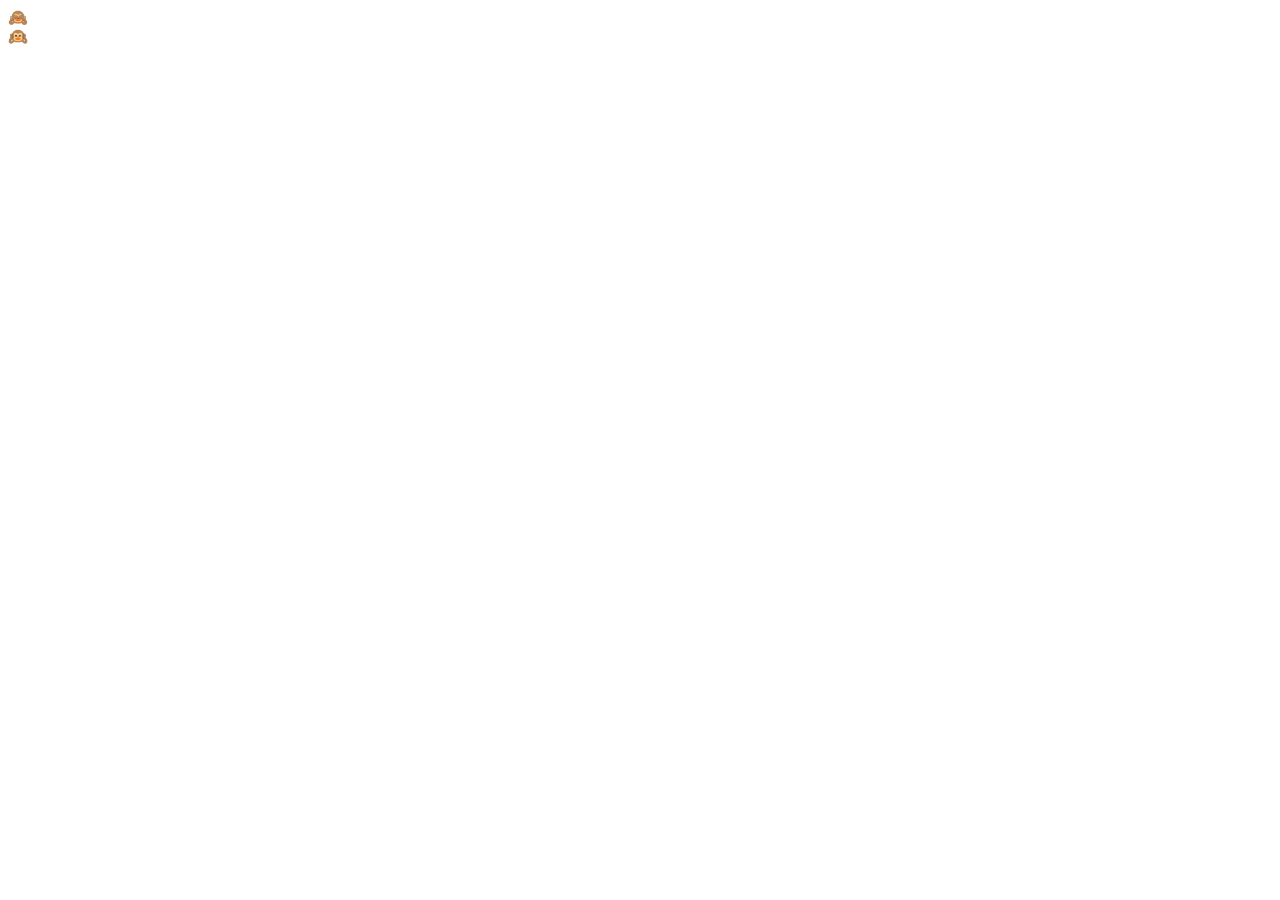
==== index1.html @ 172ba628 "https://github.com/Ritalexi/Javascript.Practice.git" ====
<!DOCTYPE html>
<html lang="en">
<head>
    <meta charset="UTF-8">
    <meta http-equiv="X-UA-Compatible" content="IE=edge">
    <meta name="viewport" content="width=device-width, initial-scale=1.0">
    <title>PICK A BOO</title>
    <link rel="stylesheet" href="stylesheet.css">
</head>
<body>
    <div class="emoji closed active">🙈</div>
    <div class="emoji open">🙉</div>
    <script src="./app.js"></script>
</body>
</html>
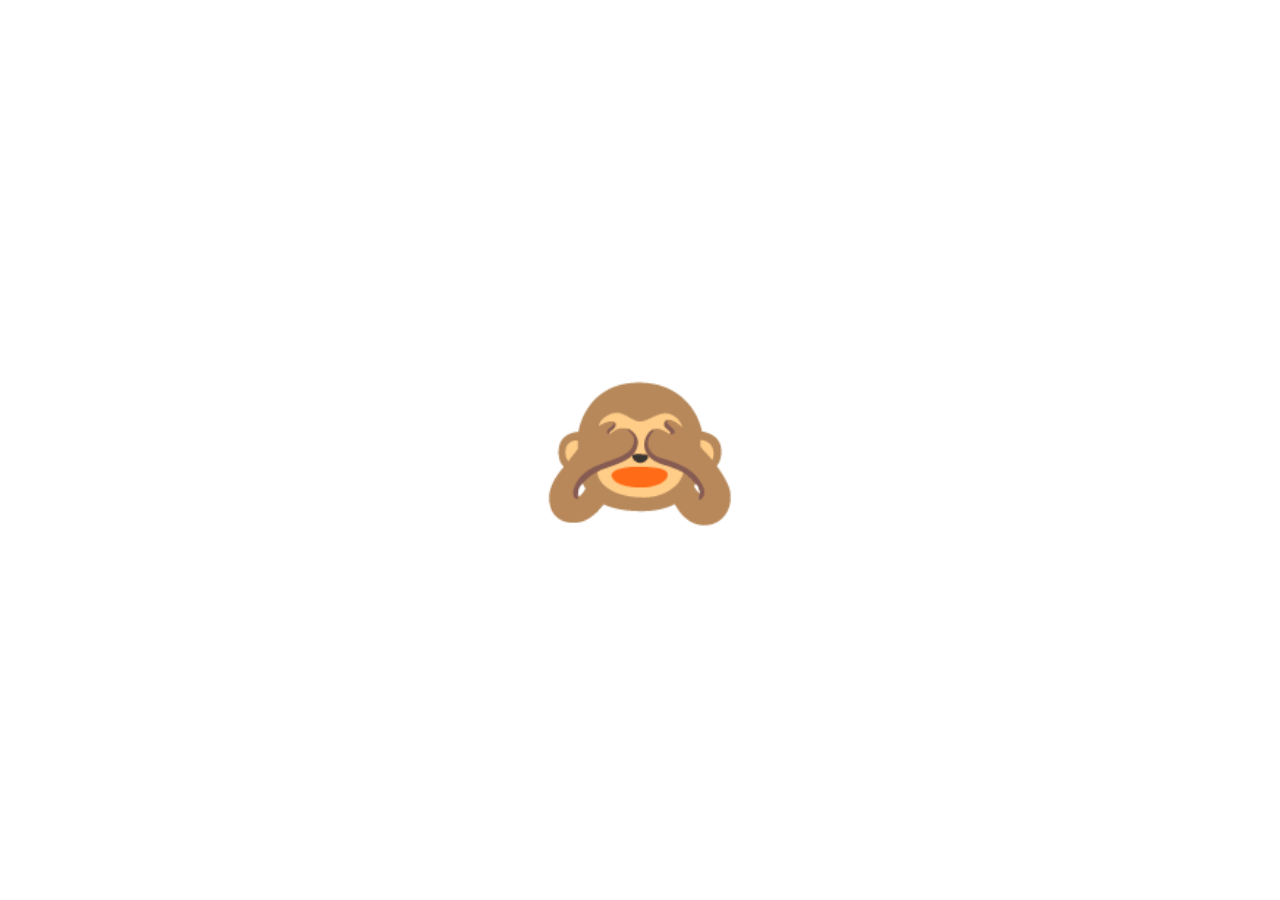
==== commit 844ea38a: "forth commit" ====
--- a/index1.html
+++ b/index1.html
@@ -5,11 +5,11 @@
     <meta http-equiv="X-UA-Compatible" content="IE=edge">
     <meta name="viewport" content="width=device-width, initial-scale=1.0">
     <title>PICK A BOO</title>
-    <link rel="stylesheet" href="stylesheet.css">
+    <link rel="stylesheet" href="stylesheet1.css">
 </head>
 <body>
     <div class="emoji closed active">🙈</div>
     <div class="emoji open">🙉</div>
-    <script src="./app.js"></script>
+    <script src="./app1.js"></script>
 </body>
 </html>--- a/stylesheet1.css
+++ b/stylesheet1.css
@@ -0,0 +1,32 @@
+*
+{
+    box-sizing: border-box;
+    margin: 0%;
+    padding: 0%;
+}
+body
+{
+    display: flex;
+    flex-direction: column;
+    justify-content: center;
+    align-items: center;
+    height: 100vh;
+}
+.emoji
+{
+    font-size: 10rem;
+    cursor: pointer;
+    user-select: none;
+}
+.closed
+{
+    display: none;
+}
+.open
+{
+    display: none;
+}
+.active
+{
+    display: block;
+}